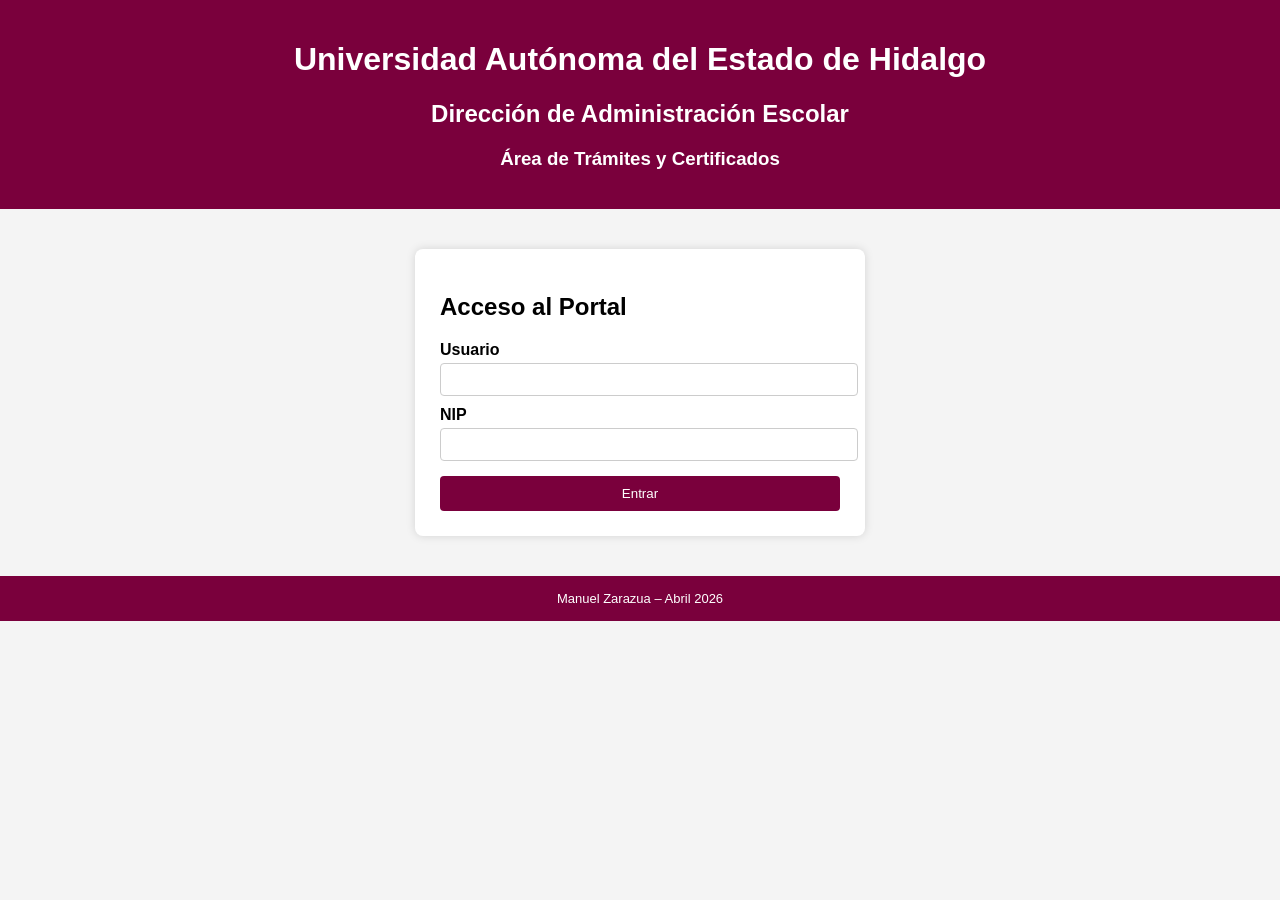
==== index.html @ cef0c1f2 "Update index.html" ====
<!DOCTYPE html>
<html lang="es">
<head>
    <meta charset="UTF-8">
    <meta name="viewport" content="width=device-width, initial-scale=1.0">
    <title>Portal de Reportes</title>
    <link rel="stylesheet" href="/static/style.css">
</head>
<body>

<div class="header-uaeh">
    <h1>Universidad Autónoma del Estado de Hidalgo</h1>
    <h2>Dirección de Administración Escolar</h2>
    <h3>Área de Trámites y Certificados</h3>
</div>

<div class="login-container">
    <h2>Acceso al Portal</h2>

    <p id="error" class="error"></p>

    <form id="loginForm">
        <label>Usuario</label>
        <input name="usuario" id="usuario" required>

        <label>NIP</label>
        <input name="nip" id="nip" type="password" required>

        <button type="submit">Entrar</button>
    </form>
</div>

<footer>Manuel Zarazua – Abril 2026</footer>

<script>
document.getElementById("loginForm").addEventListener("submit", async (e) => {
    e.preventDefault();

    const usuario = document.getElementById("usuario").value;
    const nip = document.getElementById("nip").value;

    const res = await fetch("/api/login", {
        method: "POST",
        headers: { "Content-Type": "application/json" },
        body: JSON.stringify({ usuario, nip })
    });

    const data = await res.json();

    if (!data.ok) {
        document.getElementById("error").textContent = data.error;
        return;
    }

    localStorage.setItem("reportes", JSON.stringify(data));

    if (data.admin) {
        window.location.href = "/admin.html";
    } else {
        window.location.href = "/tabla.html";
    }
});
</script>

</body>
</html>
---- static/style.css ----
/* ======== ESTILOS GENERALES ======== */
body {
    font-family: Arial, sans-serif;
    margin: 0;
    padding: 0;
    background: #f4f4f4;
}

/* ======== ENCABEZADO ======== */
.header-uaeh {
    background: #7a003c;
    color: white;
    padding: 20px;
    text-align: center;
}

/* ======== LOGIN ======== */
.login-container {
    max-width: 400px;
    margin: 40px auto;
    background: white;
    padding: 25px;
    border-radius: 8px;
    box-shadow: 0 0 10px #0002;
}

.login-container label {
    display: block;
    margin-top: 10px;
    font-weight: bold;
}

.login-container input {
    width: 100%;
    padding: 8px;
    margin-top: 4px;
    border: 1px solid #ccc;
    border-radius: 4px;
}

.login-container button {
    margin-top: 15px;
    width: 100%;
    padding: 10px;
    background: #7a003c;
    color: white;
    border: none;
    border-radius: 4px;
    cursor: pointer;
}

.login-container button:hover {
    background: #5c002d;
}

.error {
    color: red;
    text-align: center;
}

/* ======== TABLAS ======== */
#busqueda {
    width: 300px;
    padding: 8px;
    margin: 20px;
    border: 1px solid #aaa;
    border-radius: 4px;
}

table {
    width: 95%;
    margin: 0 auto;
    border-collapse: collapse;
    background: white;
}

th {
    background: #7a003c;
    color: white;
    padding: 8px;
    font-size: 13px;
}

td {
    border: 1px solid #ccc;
    padding: 6px;
    font-size: 12px;
}

/* ======== PIE DE PÁGINA ======== */
footer {
    margin-top: 40px;
    text-align: center;
    padding: 15px;
    background: #7a003c;
    color: white;
    font-size: 13px;
}
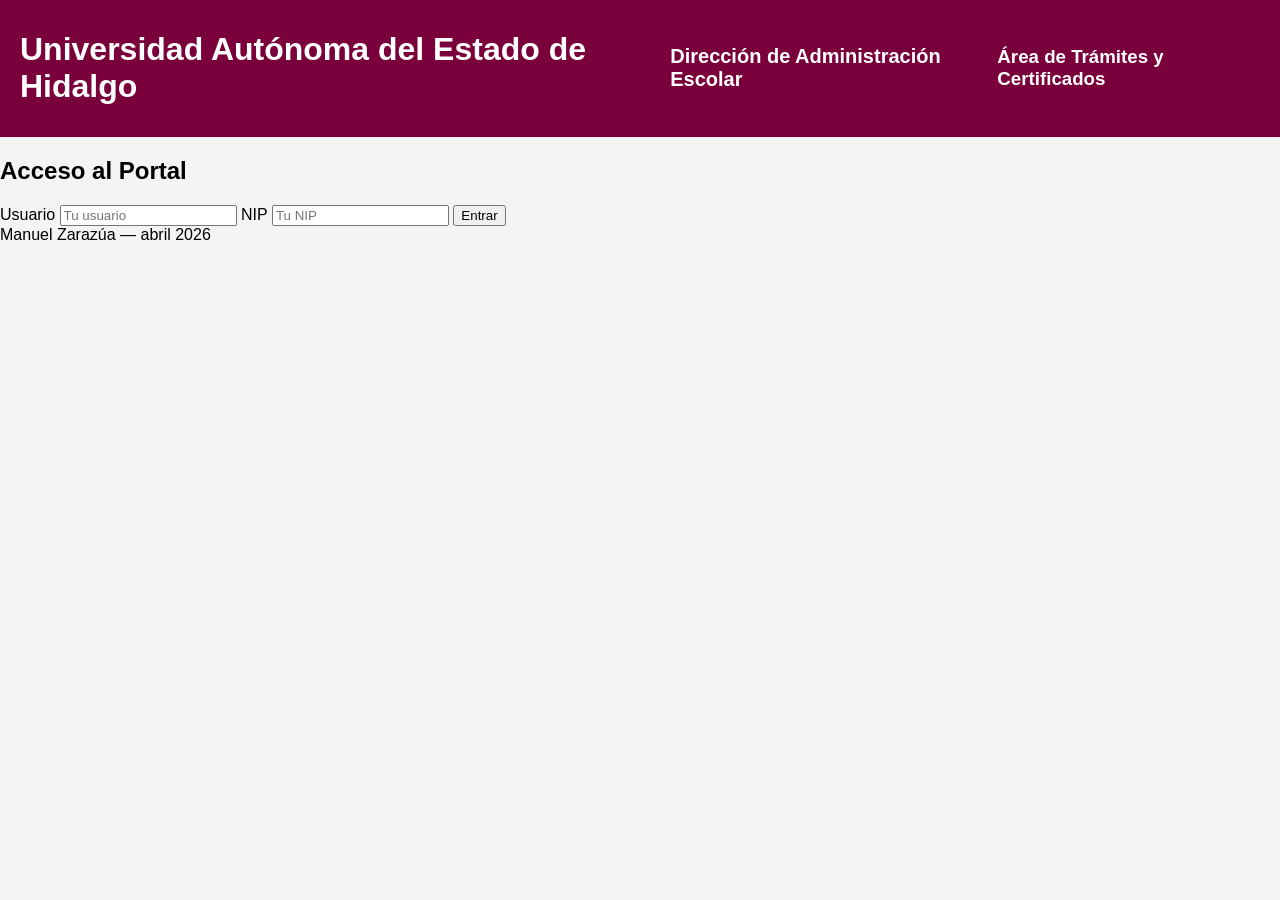
==== commit a1438362: "Update index.html" ====
--- a/index.html
+++ b/index.html
@@ -1,41 +1,32 @@
 <!DOCTYPE html>
-<html lang="es">
+<html>
 <head>
     <meta charset="UTF-8">
     <meta name="viewport" content="width=device-width, initial-scale=1.0">
-    <title>Portal de Reportes</title>
     <link rel="stylesheet" href="/static/style.css">
 </head>
 <body>
-
 <div class="header-uaeh">
     <h1>Universidad Autónoma del Estado de Hidalgo</h1>
     <h2>Dirección de Administración Escolar</h2>
     <h3>Área de Trámites y Certificados</h3>
 </div>
-
 <div class="login-container">
     <h2>Acceso al Portal</h2>
-
-    <p id="error" class="error"></p>
-
+    <p id="error" style="color:red; text-align:center;"></p>
     <form id="loginForm">
         <label>Usuario</label>
-        <input name="usuario" id="usuario" required>
-
+        <input name="usuario" id="usuario" placeholder="Tu usuario" required>
         <label>NIP</label>
-        <input name="nip" id="nip" type="password" required>
-
+        <input name="nip" id="nip" type="password" placeholder="Tu NIP" required>
         <button type="submit">Entrar</button>
     </form>
 </div>
-
-<footer>Manuel Zarazua – Abril 2026</footer>
+<div class="footer-firma">Manuel Zarazúa — abril 2026</div>
 
 <script>
 document.getElementById("loginForm").addEventListener("submit", async (e) => {
     e.preventDefault();
-
     const usuario = document.getElementById("usuario").value;
     const nip = document.getElementById("nip").value;
 
@@ -48,7 +39,7 @@
     const data = await res.json();
 
     if (!data.ok) {
-        document.getElementById("error").textContent = data.error;
+        document.getElementById("error").textContent = data.error || "Error de acceso";
         return;
     }
 
@@ -61,6 +52,5 @@
     }
 });
 </script>
-
 </body>
 </html>
--- a/static/style.css
+++ b/static/style.css
@@ -1,4 +1,4 @@
-/* ======== ESTILOS GENERALES ======== */
+/* ======== GENERALES ======== */
 body {
     font-family: Arial, sans-serif;
     margin: 0;
@@ -10,63 +10,40 @@
 .header-uaeh {
     background: #7a003c;
     color: white;
-    padding: 20px;
-    text-align: center;
+    padding: 10px 20px;
+    display: flex;
+    justify-content: space-between;
+    align-items: center;
 }
 
-/* ======== LOGIN ======== */
-.login-container {
-    max-width: 400px;
-    margin: 40px auto;
-    background: white;
-    padding: 25px;
-    border-radius: 8px;
-    box-shadow: 0 0 10px #0002;
+.header-uaeh h2 {
+    margin: 0;
+    font-size: 20px;
 }
 
-.login-container label {
-    display: block;
-    margin-top: 10px;
-    font-weight: bold;
-}
-
-.login-container input {
-    width: 100%;
-    padding: 8px;
-    margin-top: 4px;
-    border: 1px solid #ccc;
-    border-radius: 4px;
-}
-
-.login-container button {
-    margin-top: 15px;
-    width: 100%;
-    padding: 10px;
-    background: #7a003c;
+/* ======== BOTÓN CERRAR SESIÓN ======== */
+#logout {
+    background: #ffffff33;
     color: white;
-    border: none;
+    border: 1px solid white;
+    padding: 6px 12px;
     border-radius: 4px;
     cursor: pointer;
 }
-
-.login-container button:hover {
-    background: #5c002d;
+#logout:hover {
+    background: #ffffff55;
 }
 
-.error {
-    color: red;
-    text-align: center;
-}
-
-/* ======== TABLAS ======== */
-#busqueda {
-    width: 300px;
+/* ======== BUSCADOR ======== */
+#busqueda, #filtroEscuela {
+    width: 250px;
     padding: 8px;
-    margin: 20px;
+    margin: 15px;
     border: 1px solid #aaa;
     border-radius: 4px;
 }
 
+/* ======== TABLAS ======== */
 table {
     width: 95%;
     margin: 0 auto;
@@ -77,22 +54,43 @@
 th {
     background: #7a003c;
     color: white;
-    padding: 8px;
-    font-size: 13px;
+    padding: 6px;
+    font-size: 12px;
+    cursor: pointer;
 }
 
 td {
     border: 1px solid #ccc;
-    padding: 6px;
+    padding: 5px;
     font-size: 12px;
+}
+
+/* ======== PAGINACIÓN ======== */
+#paginacion {
+    text-align: center;
+    margin: 20px;
+}
+
+.pag-btn {
+    padding: 6px 12px;
+    margin: 3px;
+    border: 1px solid #7a003c;
+    background: white;
+    cursor: pointer;
+}
+.pag-btn:hover {
+    background: #7a003c;
+    color: white;
 }
 
 /* ======== PIE DE PÁGINA ======== */
 footer {
-    margin-top: 40px;
+    position: fixed;
+    bottom: 0;
+    width: 100%;
+    background: #7a003c88;
+    color: white;
     text-align: center;
-    padding: 15px;
-    background: #7a003c;
-    color: white;
+    padding: 8px;
     font-size: 13px;
 }
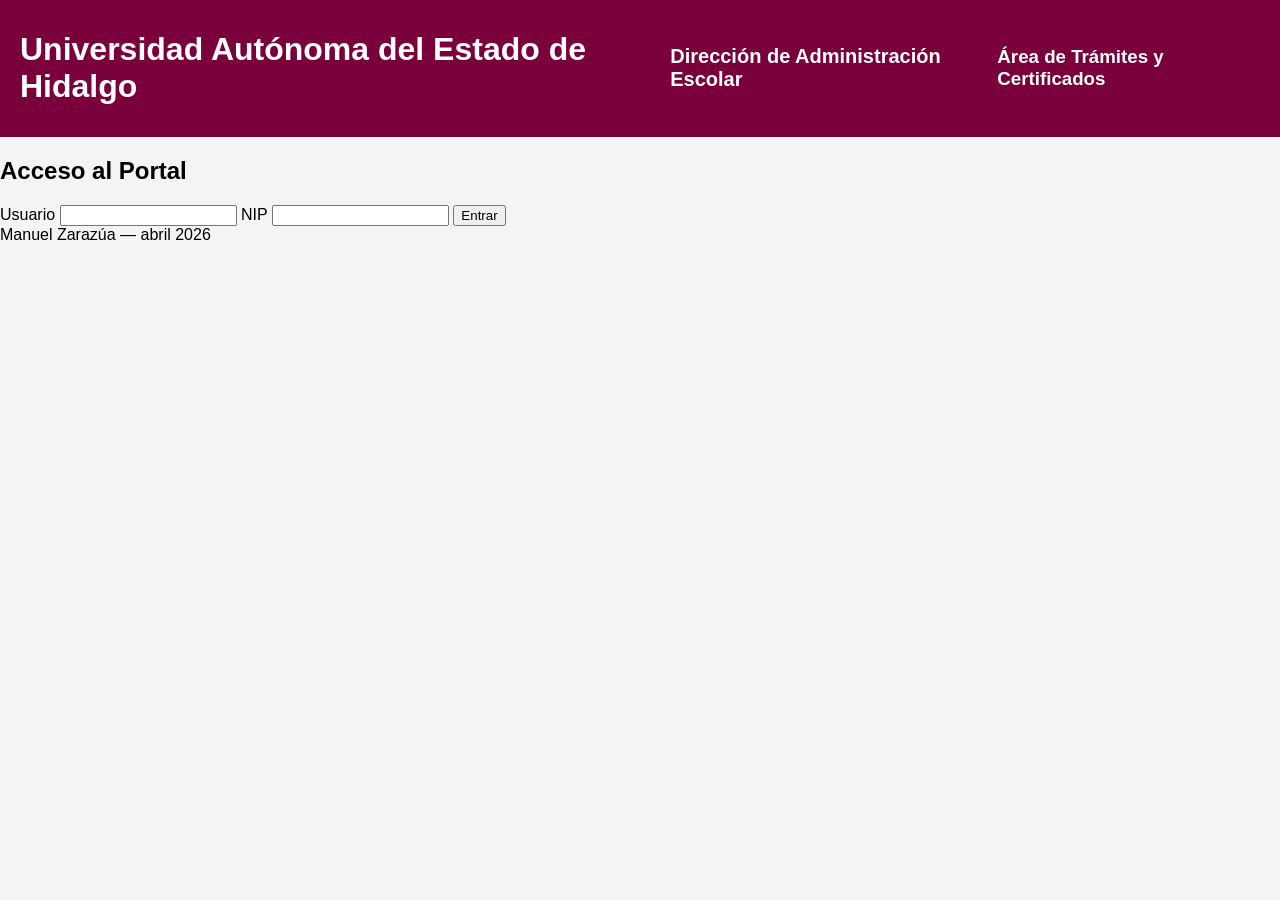
==== commit f4d4f991: "Update index.html" ====
--- a/index.html
+++ b/index.html
@@ -1,34 +1,44 @@
 <!DOCTYPE html>
-<html>
+<html lang="es">
 <head>
     <meta charset="UTF-8">
     <meta name="viewport" content="width=device-width, initial-scale=1.0">
-    <link rel="stylesheet" href="/static/style.css">
+    <link rel="stylesheet" href="/static/style.css?v=4">
 </head>
 <body>
+
 <div class="header-uaeh">
     <h1>Universidad Autónoma del Estado de Hidalgo</h1>
     <h2>Dirección de Administración Escolar</h2>
     <h3>Área de Trámites y Certificados</h3>
 </div>
-<div class="login-container">
+
+<div class="login-box">
     <h2>Acceso al Portal</h2>
-    <p id="error" style="color:red; text-align:center;"></p>
+    <p id="error" class="error-msg" style="display:none;"></p>
+
     <form id="loginForm">
         <label>Usuario</label>
-        <input name="usuario" id="usuario" placeholder="Tu usuario" required>
+        <input name="usuario" id="usuario" required>
+
         <label>NIP</label>
-        <input name="nip" id="nip" type="password" placeholder="Tu NIP" required>
-        <button type="submit">Entrar</button>
+        <input name="nip" id="nip" type="password" required>
+
+        <button type="submit" class="btn-institucional">Entrar</button>
     </form>
 </div>
+
 <div class="footer-firma">Manuel Zarazúa — abril 2026</div>
 
 <script>
 document.getElementById("loginForm").addEventListener("submit", async (e) => {
     e.preventDefault();
-    const usuario = document.getElementById("usuario").value;
-    const nip = document.getElementById("nip").value;
+
+    const usuario = usuario.value;
+    const nip = nip.value;
+    const error = document.getElementById("error");
+
+    error.style.display = "none";
 
     const res = await fetch("/api/login", {
         method: "POST",
@@ -39,18 +49,17 @@
     const data = await res.json();
 
     if (!data.ok) {
-        document.getElementById("error").textContent = data.error || "Error de acceso";
+        error.textContent = data.error;
+        error.style.display = "block";
         return;
     }
 
     localStorage.setItem("reportes", JSON.stringify(data));
 
-    if (data.admin) {
-        window.location.href = "/admin.html";
-    } else {
-        window.location.href = "/tabla.html";
-    }
+    if (data.admin) window.location.href = "/admin.html";
+    else window.location.href = "/tabla.html";
 });
 </script>
+
 </body>
 </html>
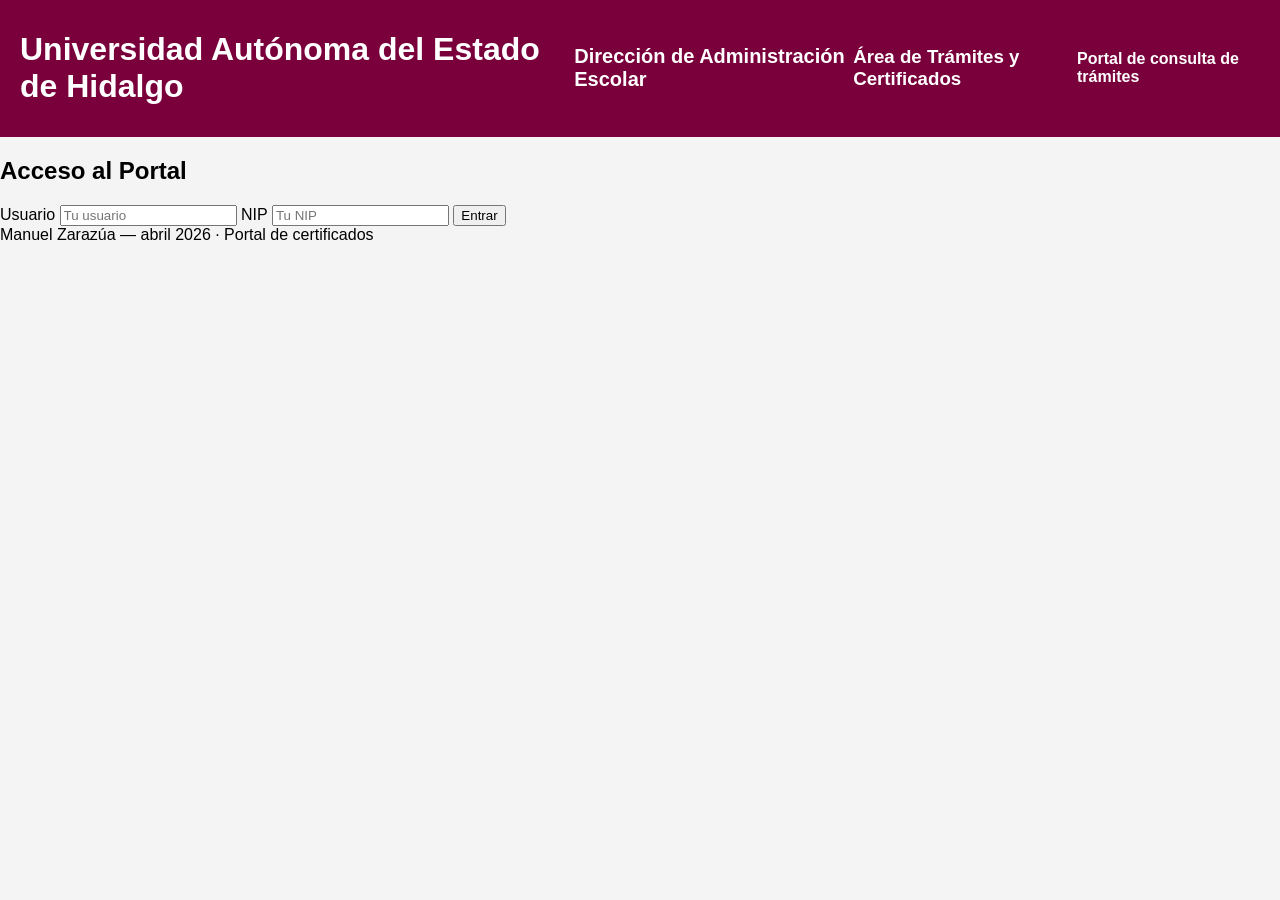
==== commit e48e1340: "Update index.html" ====
--- a/index.html
+++ b/index.html
@@ -2,8 +2,9 @@
 <html lang="es">
 <head>
     <meta charset="UTF-8">
+    <title>Portal de certificados - Inicio de sesión</title>
     <meta name="viewport" content="width=device-width, initial-scale=1.0">
-    <link rel="stylesheet" href="/static/style.css?v=4">
+    <link rel="stylesheet" href="/static/style.css?v=5">
 </head>
 <body>
 
@@ -11,31 +12,32 @@
     <h1>Universidad Autónoma del Estado de Hidalgo</h1>
     <h2>Dirección de Administración Escolar</h2>
     <h3>Área de Trámites y Certificados</h3>
+    <h4>Portal de consulta de trámites</h4>
 </div>
 
-<div class="login-box">
+<div class="login-container">
     <h2>Acceso al Portal</h2>
-    <p id="error" class="error-msg" style="display:none;"></p>
+    <p id="error" style="color:red; text-align:center; display:none;"></p>
 
     <form id="loginForm">
         <label>Usuario</label>
-        <input name="usuario" id="usuario" required>
+        <input name="usuario" id="usuario" placeholder="Tu usuario" required>
 
         <label>NIP</label>
-        <input name="nip" id="nip" type="password" required>
+        <input name="nip" id="nip" type="password" placeholder="Tu NIP" required>
 
-        <button type="submit" class="btn-institucional">Entrar</button>
+        <button type="submit">Entrar</button>
     </form>
 </div>
 
-<div class="footer-firma">Manuel Zarazúa — abril 2026</div>
+<div class="footer-firma">Manuel Zarazúa — abril 2026 · Portal de certificados</div>
 
 <script>
 document.getElementById("loginForm").addEventListener("submit", async (e) => {
     e.preventDefault();
 
-    const usuario = usuario.value;
-    const nip = nip.value;
+    const usuario = document.getElementById("usuario").value;
+    const nip = document.getElementById("nip").value;
     const error = document.getElementById("error");
 
     error.style.display = "none";
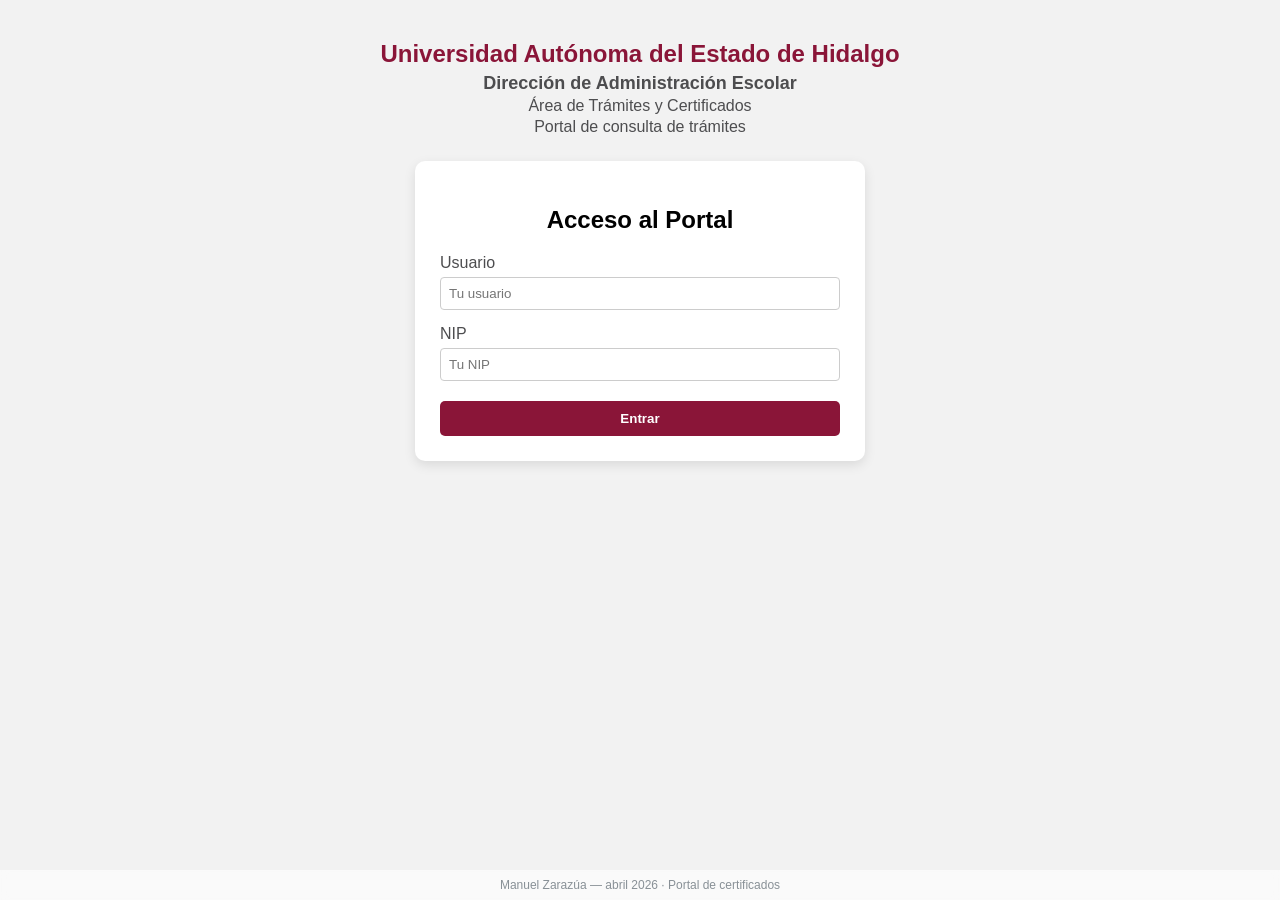
==== commit 8d415d27: "Update index.html" ====
--- a/index.html
+++ b/index.html
@@ -4,7 +4,7 @@
     <meta charset="UTF-8">
     <title>Portal de certificados - Inicio de sesión</title>
     <meta name="viewport" content="width=device-width, initial-scale=1.0">
-    <link rel="stylesheet" href="/static/style.css?v=5">
+    <link rel="stylesheet" href="/static/style.css">
 </head>
 <body>
 
@@ -16,7 +16,7 @@
 </div>
 
 <div class="login-container">
-    <h2>Acceso al Portal</h2>
+    <h2 style="text-align: center;">Acceso al Portal</h2>
     <p id="error" style="color:red; text-align:center; display:none;"></p>
 
     <form id="loginForm">
@@ -35,11 +35,9 @@
 <script>
 document.getElementById("loginForm").addEventListener("submit", async (e) => {
     e.preventDefault();
-
     const usuario = document.getElementById("usuario").value;
     const nip = document.getElementById("nip").value;
     const error = document.getElementById("error");
-
     error.style.display = "none";
 
     const res = await fetch("/api/login", {
@@ -49,19 +47,15 @@
     });
 
     const data = await res.json();
-
     if (!data.ok) {
         error.textContent = data.error;
         error.style.display = "block";
         return;
     }
-
     localStorage.setItem("reportes", JSON.stringify(data));
-
     if (data.admin) window.location.href = "/admin.html";
     else window.location.href = "/tabla.html";
 });
 </script>
-
 </body>
 </html>
--- a/static/style.css
+++ b/static/style.css
@@ -1,96 +1,176 @@
 /* ======== GENERALES ======== */
 body {
     font-family: Arial, sans-serif;
+    background: #F2F2F2;
+    padding: 40px; /* Recuperado el espaciado original */
     margin: 0;
-    padding: 0;
-    background: #f4f4f4;
 }
 
-/* ======== ENCABEZADO ======== */
+/* ======== ENCABEZADO INSTITUCIONAL ======== */
 .header-uaeh {
-    background: #7a003c;
-    color: white;
-    padding: 10px 20px;
-    display: flex;
-    justify-content: space-between;
-    align-items: center;
+    text-align: center;
+    margin-bottom: 25px;
+    color: #4D4D4F;
+    background: transparent; /* Quitamos el fondo sólido para estilo clásico */
+}
+
+.header-uaeh h1 {
+    margin: 0;
+    font-size: 24px;
+    color: #8A1538; /* Guinda Institucional */
+    font-weight: bold;
 }
 
 .header-uaeh h2 {
-    margin: 0;
-    font-size: 20px;
+    margin: 5px 0 0 0;
+    font-size: 18px;
+    font-weight: 600;
 }
 
-/* ======== BOTÓN CERRAR SESIÓN ======== */
-#logout {
-    background: #ffffff33;
+.header-uaeh h3, .header-uaeh h4 {
+    margin: 3px 0 0 0;
+    font-size: 16px;
+    font-weight: 500;
+}
+
+/* ======== BOTÓN CERRAR SESIÓN (TOP RIGHT) ======== */
+.top-right {
+    position: fixed;
+    top: 15px;
+    right: 20px;
+    z-index: 10000;
+}
+
+.btn-logout {
+    background: #8A1538;
+    color: white !important;
+    padding: 8px 14px;
+    border-radius: 4px;
+    text-decoration: none;
+    font-size: 13px;
+    font-weight: bold;
+    display: inline-block;
+}
+
+/* ======== LOGIN CONTAINER ======== */
+.login-container {
+    max-width: 400px;
+    margin: 0 auto;
+    background: white;
+    padding: 25px;
+    border-radius: 10px;
+    box-shadow: 0 4px 12px rgba(0,0,0,0.1);
+}
+
+.login-container label {
+    display: block;
+    margin-top: 15px;
+    color: #4D4D4F;
+}
+
+.login-container input {
+    width: 100%;
+    padding: 8px;
+    margin-top: 5px;
+    border-radius: 4px;
+    border: 1px solid #ccc;
+    box-sizing: border-box;
+}
+
+.login-container button {
+    margin-top: 20px;
+    width: 100%;
+    padding: 10px;
+    background: #8A1538;
     color: white;
-    border: 1px solid white;
-    padding: 6px 12px;
-    border-radius: 4px;
+    border: none;
+    border-radius: 5px;
+    font-weight: bold;
     cursor: pointer;
 }
-#logout:hover {
-    background: #ffffff55;
+
+/* ======== TABLAS Y FILTROS ======== */
+.table-container {
+    max-width: 95%;
+    margin: 0 auto;
+    background: white;
+    padding: 20px;
+    border-radius: 10px;
+    box-shadow: 0 4px 12px rgba(0,0,0,0.1);
 }
 
-/* ======== BUSCADOR ======== */
-#busqueda, #filtroEscuela {
-    width: 250px;
+.filters {
+    margin-bottom: 15px;
+    display: flex;
+    flex-wrap: wrap;
+    gap: 15px;
+    align-items: flex-end;
+}
+
+.filters label {
+    font-size: 13px;
+    font-weight: bold;
+    color: #4D4D4F;
+}
+
+.filters input, .filters select {
     padding: 8px;
-    margin: 15px;
-    border: 1px solid #aaa;
+    border: 1px solid #ccc;
+    border-radius: 4px;
+    font-size: 13px;
+}
+
+table {
+    width: 100%;
+    border-collapse: collapse;
+    margin-top: 15px;
+}
+
+th {
+    background: #8A1538;
+    color: white;
+    padding: 10px;
+    font-size: 13px;
+    text-align: left;
+}
+
+td {
+    border: 1px solid #ddd;
+    padding: 8px;
+    font-size: 13px;
+}
+
+.tr-entregado {
+    background-color: #e6f4ea !important; /* Verde suave para entregados */
+}
+
+/* ======== PAGINACIÓN ======== */
+.pag-btn {
+    padding: 8px 14px;
+    margin: 3px;
+    border: 1px solid #8A1538;
+    background: white;
+    color: #8A1538;
+    cursor: pointer;
     border-radius: 4px;
 }
 
-/* ======== TABLAS ======== */
-table {
-    width: 95%;
-    margin: 0 auto;
-    border-collapse: collapse;
-    background: white;
-}
-
-th {
-    background: #7a003c;
-    color: white;
-    padding: 6px;
-    font-size: 12px;
-    cursor: pointer;
-}
-
-td {
-    border: 1px solid #ccc;
-    padding: 5px;
-    font-size: 12px;
-}
-
-/* ======== PAGINACIÓN ======== */
-#paginacion {
-    text-align: center;
-    margin: 20px;
-}
-
-.pag-btn {
-    padding: 6px 12px;
-    margin: 3px;
-    border: 1px solid #7a003c;
-    background: white;
-    cursor: pointer;
-}
 .pag-btn:hover {
-    background: #7a003c;
+    background: #8A1538;
     color: white;
 }
 
-/* ======== PIE DE PÁGINA ======== */
-footer {
+/* ======== PIE DE PÁGINA (FIRMA) ======== */
+.footer-firma {
     position: fixed;
     bottom: 0;
+    left: 0;
     width: 100%;
-    background: #7a003c88;
-    color: white;
     text-align: center;
-    padding: 8px;
-    font-size: 13px;
+    font-size: 12px;
+    color: rgba(108, 117, 125, 0.8);
+    padding: 8px 0;
+    background: rgba(255, 255, 255, 0.6);
+    backdrop-filter: blur(4px);
+    z-index: 9999;
 }
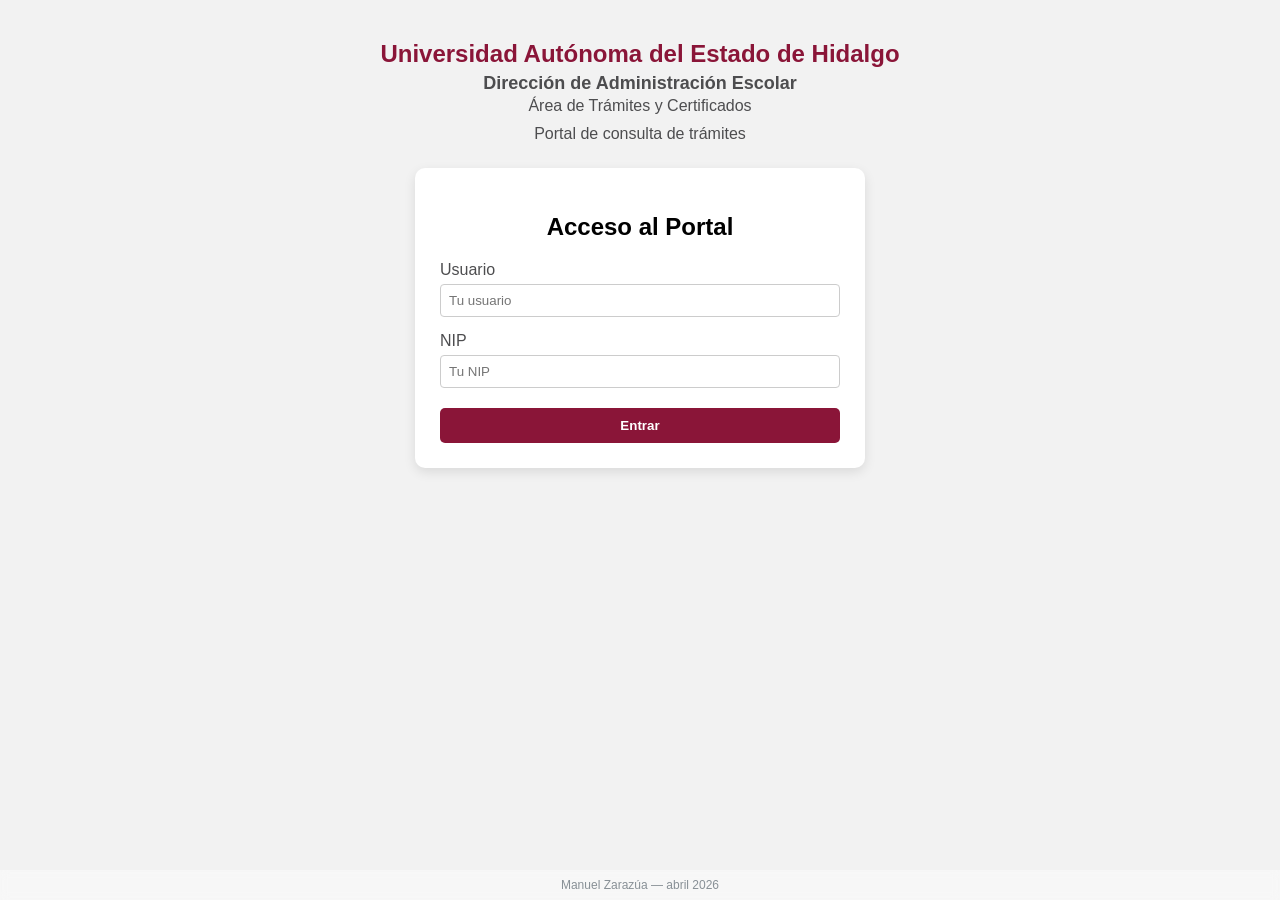
==== commit a11393f0: "Update index.html" ====
--- a/index.html
+++ b/index.html
@@ -4,7 +4,7 @@
     <meta charset="UTF-8">
     <title>Portal de certificados - Inicio de sesión</title>
     <meta name="viewport" content="width=device-width, initial-scale=1.0">
-    <link rel="stylesheet" href="/static/style.css">
+    <link rel="stylesheet" href="/static/style.css?v=5">
 </head>
 <body>
 
@@ -12,8 +12,8 @@
     <h1>Universidad Autónoma del Estado de Hidalgo</h1>
     <h2>Dirección de Administración Escolar</h2>
     <h3>Área de Trámites y Certificados</h3>
-    <h4>Portal de consulta de trámites</h4>
 </div>
+<div class="subtitulo-portal">Portal de consulta de trámites</div>
 
 <div class="login-container">
     <h2 style="text-align: center;">Acceso al Portal</h2>
@@ -30,7 +30,7 @@
     </form>
 </div>
 
-<div class="footer-firma">Manuel Zarazúa — abril 2026 · Portal de certificados</div>
+<div class="footer-firma">Manuel Zarazúa — abril 2026</div>
 
 <script>
 document.getElementById("loginForm").addEventListener("submit", async (e) => {
--- a/static/style.css
+++ b/static/style.css
@@ -2,22 +2,21 @@
 body {
     font-family: Arial, sans-serif;
     background: #F2F2F2;
-    padding: 40px; /* Recuperado el espaciado original */
+    padding: 40px;
     margin: 0;
 }
 
 /* ======== ENCABEZADO INSTITUCIONAL ======== */
 .header-uaeh {
     text-align: center;
-    margin-bottom: 25px;
+    margin-bottom: 10px; /* Reducido para acercar al subtítulo */
     color: #4D4D4F;
-    background: transparent; /* Quitamos el fondo sólido para estilo clásico */
 }
 
 .header-uaeh h1 {
     margin: 0;
     font-size: 24px;
-    color: #8A1538; /* Guinda Institucional */
+    color: #8A1538;
     font-weight: bold;
 }
 
@@ -27,10 +26,19 @@
     font-weight: 600;
 }
 
-.header-uaeh h3, .header-uaeh h4 {
+.header-uaeh h3 {
     margin: 3px 0 0 0;
     font-size: 16px;
     font-weight: 500;
+}
+
+/* SUBTÍTULO APARTE */
+.subtitulo-portal {
+    text-align: center;
+    margin-bottom: 25px;
+    font-size: 16px;
+    font-weight: 500;
+    color: #4D4D4F;
 }
 
 /* ======== BOTÓN CERRAR SESIÓN (TOP RIGHT) ======== */
@@ -91,26 +99,25 @@
 
 /* ======== TABLAS Y FILTROS ======== */
 .table-container {
-    max-width: 95%;
-    margin: 0 auto;
     background: white;
     padding: 20px;
     border-radius: 10px;
     box-shadow: 0 4px 12px rgba(0,0,0,0.1);
+    margin-bottom: 60px;
 }
 
 .filters {
     margin-bottom: 15px;
     display: flex;
-    flex-wrap: wrap;
     gap: 15px;
     align-items: flex-end;
+    flex-wrap: wrap;
 }
 
 .filters label {
+    display: block;
     font-size: 13px;
     font-weight: bold;
-    color: #4D4D4F;
 }
 
 .filters input, .filters select {
@@ -132,6 +139,7 @@
     padding: 10px;
     font-size: 13px;
     text-align: left;
+    cursor: pointer;
 }
 
 td {
@@ -141,26 +149,10 @@
 }
 
 .tr-entregado {
-    background-color: #e6f4ea !important; /* Verde suave para entregados */
+    background-color: #e6f4ea !important;
 }
 
-/* ======== PAGINACIÓN ======== */
-.pag-btn {
-    padding: 8px 14px;
-    margin: 3px;
-    border: 1px solid #8A1538;
-    background: white;
-    color: #8A1538;
-    cursor: pointer;
-    border-radius: 4px;
-}
-
-.pag-btn:hover {
-    background: #8A1538;
-    color: white;
-}
-
-/* ======== PIE DE PÁGINA (FIRMA) ======== */
+/* ======== PIE DE PÁGINA (FIRMA CORREGIDA) ======== */
 .footer-firma {
     position: fixed;
     bottom: 0;
@@ -170,7 +162,7 @@
     font-size: 12px;
     color: rgba(108, 117, 125, 0.8);
     padding: 8px 0;
-    background: rgba(255, 255, 255, 0.6);
+    background: rgba(255, 255, 255, 0.4);
     backdrop-filter: blur(4px);
     z-index: 9999;
 }
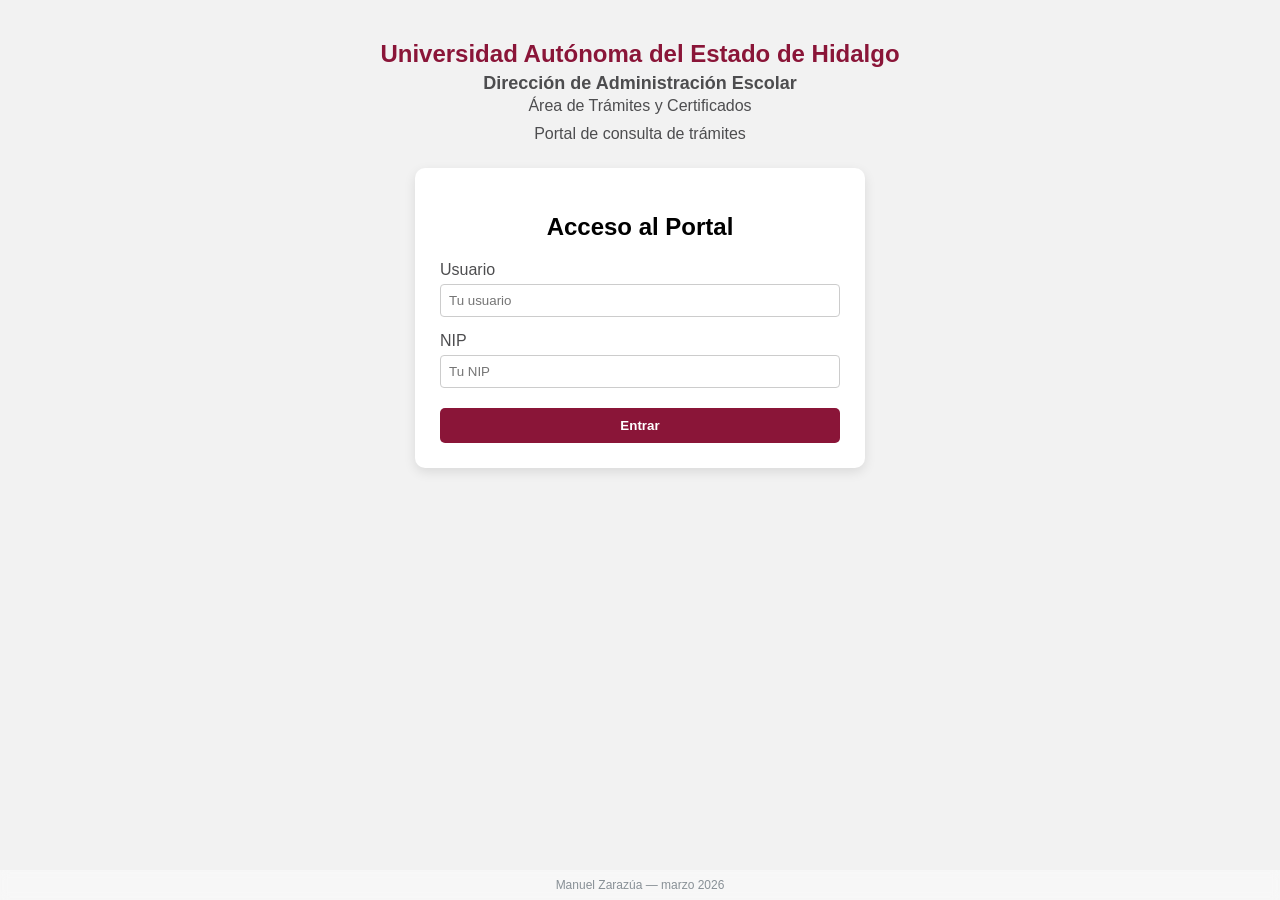
==== commit f92d3089: "Update index.html" ====
--- a/index.html
+++ b/index.html
@@ -30,7 +30,7 @@
     </form>
 </div>
 
-<div class="footer-firma">Manuel Zarazúa — abril 2026</div>
+<div class="footer-firma">Manuel Zarazúa — marzo 2026</div>
 
 <script>
 document.getElementById("loginForm").addEventListener("submit", async (e) => {
